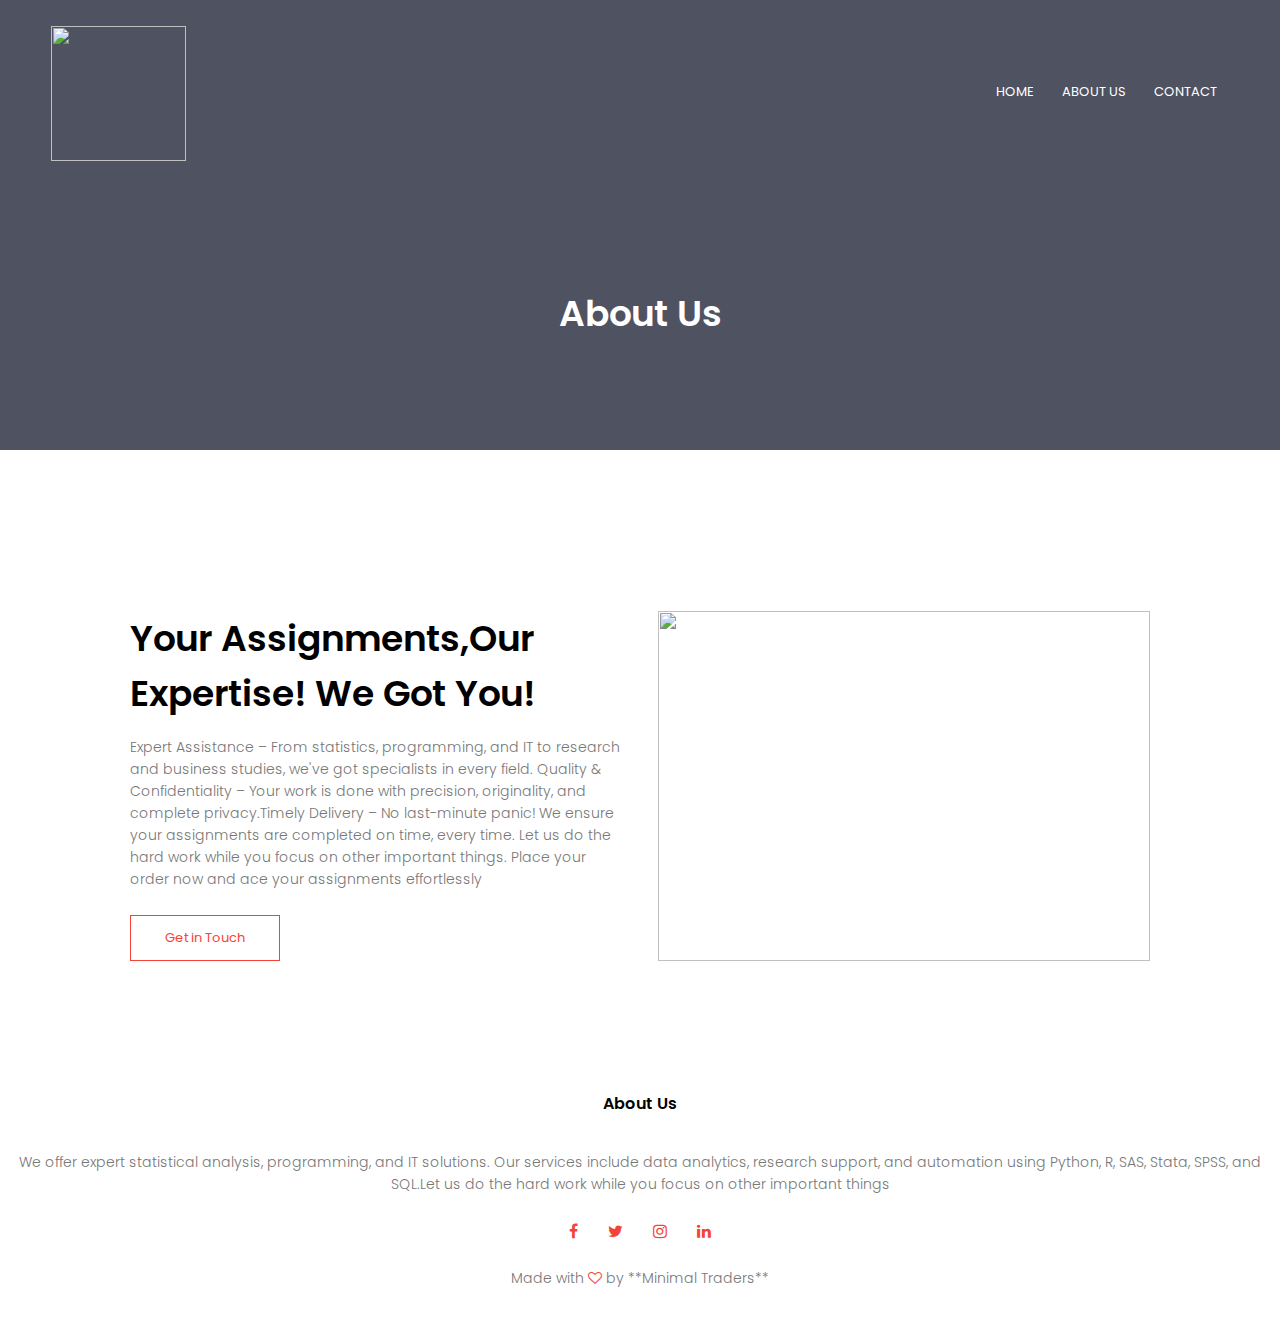
==== about.html @ 640298e1 "Add files via upload" ====
<html>
<head>
<meta name="viewport" content="width=device-width, initial-scale=1.0">
<title>Assignment Help - Expert Tutoring in Statistics, Programming & Data Analysis</title>
<link rel="stylesheet" href="style.css">
<link href="https://fonts.googleapis.com/css?family=Poppins:100,200,300,400,600,700&display=swap" rel="stylesheet">
<link rel="stylesheet" href="https://stackpath.bootstrapcdn.com/font-awesome/4.7.0/css/font-awesome.min.css"> 
</head>
<body>
    <section class="sub-header">
        <nav>
            <a href="index.html"><img src="images/logot.png"></a>
            <div class="nav-links" id="navLinks">  
                <i class="fa fa-close" onclick="hideMenu()"></i>
                <ul>
                    <li><a href="index.html">HOME</a></li>
                    <li><a href="about.html">ABOUT US</a></li>
                    <li><a href="contact.html">CONTACT</a></li>
                </ul>
            </div>
            <i class="fa fa-bars" onclick="showMenu()"></i>
        </nav>   
            <h1>About Us</h1>
    </section>
    
    
<!------- about us content -------->
    
<section class="about-us">
    <div class="row">
        <div class="about-col">
            <h1>Your Assignments,Our Expertise! We Got You!</h1>     
            <p>  Expert Assistance – From statistics, programming, and IT to research and business studies, we've got specialists in every field. Quality & Confidentiality – Your work is done with precision, originality, and complete privacy.Timely Delivery – No last-minute panic! We ensure your assignments are completed on time, every time.

Let us do the hard work while you focus on other important things. Place your order now and ace your assignments effortlessly</p>
            <a href="contact.html" class="hero-btn red-btn">Get in Touch</a>
        </div>
        <div class="about-col">
            <img src="images/about.jpg">
        </div>
    </div>    
</section>
 <!-------- footer ---------->

<section class="footer">
        <h4>About Us</h4>
        <p>We offer expert statistical analysis, programming, and IT solutions. Our services include data analytics, research support, and automation using Python, R, SAS, Stata, SPSS, and SQL.Let us do the hard work while you focus on other important things</p>
        <div class="icons">
            <i class="fa fa-facebook"></i>
            <i class="fa fa-twitter"></i>
            <i class="fa fa-instagram"></i>
            <i class="fa fa-linkedin"></i>
        </div>
        <p>Made with <i class="fa fa-heart-o"></i> by **Minimal Traders**</p>
</section>
 
<!----JavaScript for toggle menu---->
<script>
    var navLinks = document.getElementById("navLinks");

    function showMenu() {
        navLinks.style.right = "0";
    }

    function hideMenu() {
        navLinks.style.right = "-200px";
    }
</script> 
    
</body>
</html>
---- style.css ----
*{
    margin: 0;
    padding: 0;
    font-family: 'Poppins', sans-serif;
}
.header{
    min-height: 100vh;
    width: 100%;
    background-image: linear-gradient(rgba(4,9,30,0.7),rgba(4,9,30,0.7)),url(images/banner.jpg);
    background-position: center;
    background-size: cover;
    position: relative;
    overflow: hidden;
}

nav{
    display: flex;
    padding: 2% 4%;
    justify-content: space-between;
    align-items: center;
}
nav img{
    width: 135px;
}
.nav-links{
    flex: 1;
    text-align: right;
}
.nav-links ul li{
    list-style: none;
    display: inline-block;
    padding: 8px 12px;
    position: relative;
}
.nav-links ul li a{
    color: #fff;
    text-decoration: none;
    font-size: 13px;
}
.nav-links ul li::after{
    content: '';
    width: 0%;
    height: 2px;
    background: #f44336;
    display: block;
    margin: auto;
    transition: .5s;    
}
.nav-links ul li:hover::after{
    width: 100%;
}
nav .fa{
    display: none;
}

.text-box{
    width: 90%;
    color: #fff;
    position: absolute;
    top: 50%;
    left: 50%;
    transform: translate(-50%, -50%);
    text-align: center;
}
.text-box h1{
    font-size: 62px;
}
.text-box p{
    margin: 20px 0 40px;
    font-size: 14px;
    color: #fff;
}
.hero-btn {
    display: inline-block;
    text-decoration: none;
    color: #fff;
    border: 1px solid #fff;
    padding: 12px 34px;
    font-size: 13px;
    background: transparent;
    position: relative;
    cursor: pointer;
    transition: 1s;
}

.hero-btn:hover{
    border: 1px solid #f44336;
    background: #f44336;
}


@media(max-width: 700px)
{
   .nav-links ul li
    {
        display: block;
    }
    .nav-links
    {
        position: absolute;
        background: #f44336;
        height: 100vh;
        width: 200px;
        top: 0;
        right: -200px;
        text-align: left;
        z-index: 2;
        transition: 0.5s;
    }
    .nav-links ul{
        padding: 30px;
    }
    nav .fa{
        display: block;
        color: #fff;
        margin: 10px;
        font-size: 22px;
        cursor: pointer; 
    }
    .text-box h1{
        font-size: 20px;
    }
}

/*---------- course --------*/

.course{
    width: 80%;
    margin: auto;
    text-align: center;
    padding-top: 100px;
}
h1{
    font-size: 36px;
    font-weight: 600;
}
p{
    color: #777;
    font-size: 14px;
    font-weight: 300;
    line-height: 22px;
    padding: 10px;
}
.row{
    margin-top: 5%;
    display: flex;
    justify-content: space-between;  
}
  
.course-col{
    flex-basis: 31%;
    background: #fff3f3;
    border-radius: 10px;
    margin-bottom: 5%;
    padding: 20px 12px;
    box-sizing: border-box;
    transition: .5s;
}
h3{
    text-align: center;
    font-weight: 600;
    margin: 10px 0;
}
.course-col:hover{
    box-shadow: 0 0 20px 0px rgba(0, 0, 0, 0.2);
}

@media (max-width:700px){
    .row{
        flex-direction: column;
    }
} 

/*---------------- campus ----------------*/

.campus{
    width: 80%;
    margin: auto;
    text-align: center;
    padding-top: 50px;
}
.campus-col{
    flex-basis: 32%;
    border-radius: 10px;
    margin-bottom: 30px;
    position: relative;
    overflow: hidden;
}
.campus-col img{
    width: 100%;
}

.layer{
    background: transparent;
    height: 100%;
    width: 100%;
    top: 0;
    left: 0;
    position: absolute;
    transition: .5s;
}
.layer:hover{
    background: rgba(226, 0, 0, 0.7);
}
.layer h3{
    width: 100%;
    font-weight: 500;
    color: #fff;
    font-size: 26px;
    bottom: 0;
    left: 50%;
    transform: translateX(-50%);
    position: absolute;
    opacity: 0;
    transition: .5s;
}
.layer:hover h3{
    bottom: 49%;
    opacity: 1;
}

/*-------------- Facilities ----------------*/

.facility{
    width: 80%;
    margin: auto;
    text-align: center;
    padding-top: 100px;
}
.facility-col{
    flex-basis: 31%;
    border-radius: 10px;
    margin-bottom: 5%;
    text-align: left;
}
.facility-col img{
    width: 100%;
    border-radius: 10px;
}
.facility-col p{
    padding: 0;
}
.facility-col h3{
    margin-top: 16px;
    margin-bottom: 15px;
    text-align: left;
}

/*---------------- testimonials ------------------*/

.testimonials{
    width: 80%;
    margin: auto;
    padding-top: 100px;
    text-align: center;
}

.testimonial-col{
    flex-basis: 44%;
    border-radius: 10px;
    margin-bottom: 5%;
    text-align: left;
    background: #fff3f3;
    padding: 25px;
    cursor: pointer;
    display: flex;
}
.testimonial-col img{
    height: 40px;
    margin-left: 5px;
    margin-right: 30px;
    border-radius: 50%;
}
.testimonial-col p{
    padding: 0;
}
.testimonial-col h3{
    margin-top: 15px;
    text-align: left;
}
.testimonial-col .fa{
    color: #f44336;
}

@media(max-width:700px){
    .testimonial-col img{
        margin-left: 0px;
        margin-right: 15px;
    }
}

/*-------- Call To Action ----------*/


.cta{
    margin: 100px auto;
    width: 80%;
    background-image: linear-gradient(rgba(0,0,0,0.7),rgba(0,0,0,0.7)),url(images/banner2.jpg);
    background-position: center;
    background-size: cover;
    border-radius: 10px;
    text-align: center;
    padding: 100px 0;
}
.cta h1{
    color: #fff;
    margin-bottom: 40px; 
    padding: 0; 
}

@media(max-width:700px){
    .cta h1{
        font-size: 24px;
    }
}

/*--------------Footer---------------*/

.footer{
    width: 100%;
    text-align: center;
    padding: 30px 0;
}
.footer h4{
    margin-bottom: 25px;
    margin-top: 20px;
    font-weight: 600;
}

.icons .fa{
    color: #f44336;
    margin: 0 13px;
    cursor: pointer;
    padding: 18px 0;
}
.fa-heart-o{
    color: #f44336;
}


/*--------------- About Us Page --------------*/


.sub-header{
    height: 50vh;
    width: 100%;
    background-image: linear-gradient(rgba(4,9,30,0.7),rgba(4,9,30,0.7)),url(images/background.jpg);
    background-position: center;
    background-size: cover;
    text-align: center;
    color: #fff;
}
.sub-header h1{
    margin-top: 100px;
}
.about-us{
    width: 80%;
    margin: auto;
    padding-top: 80px;
    padding-bottom: 50px;
}

.about-col{
    flex-basis: 48%;
    padding: 30px 2px;
}
.about-col h1{
    padding-top: 0;
}
.about-col p{
    padding: 15px 0 25px;
}

.hero-btn.red-btn{
    border: 1px solid #f44336;
    background: transparent;
    color: #f44336;
}
.hero-btn.red-btn:hover{
    border: 1px solid #f44336;
    background: #f44336;
    color: #fff;
}
.hero-btn.red-btn::after{
    background: #f44336;
}
.hero-btn.red-btn::before{
    background: #f44336;
}
.content-image{
    flex-basis: 50%;
}
.about-col img{
    width: 100%;
}

/*---------- Blog Page -------------*/

.blog-content{
    width: 80%;
    margin: auto;
    padding: 60px 0;
}
.blog-left{
    flex-basis: 65%;
}
.blog-right{
    flex-basis: 32%;
}
.blog-left img{
    width: 100%;
}
.blog-left h2{
    color: #222;
    font-weight: 600;
    margin: 30px 0;
}
.blog-left p{
    color: #999;
    padding: 0;
}

.blog-right h3{
    background: #f44336;
    color: #fff;
    padding: 7px 0;
    font-size: 16px;
    margin-bottom: 20px;
}
.blog-right div{
    display: flex;
    align-items: center;
    justify-content: space-between;
    color: #555;
    padding: 8px;
    box-sizing: border-box;
}

.comment-box{
    border: 1px solid #ccc;
    margin: 50px 0;
    padding: 10px 20px;
}

.comment-box h3{
    text-align: left;
}
.comment-form input, .comment-form textarea{
    width: 100%;
    padding: 10px;
    margin: 15px 0;
    box-sizing: border-box;
    border: none;
    outline: none;
    background: #f0f0f0;
}
.comment-form button{
    margin: 10px 0;
}


@media (max-width:700px){
    .sub-header h1{
        font-size: 24px;
    }
} 


/*------- Contact Us Page ------------*/

.location{
    width: 80%;
    margin: auto;
    padding: 80px 0;
}
.location iframe{
    width: 100%;
}

.contact-us{
    width: 80%;
    margin: auto;
}
.contact-col{
    flex-basis: 48%;
    margin-bottom: 30px;
}

.contact-col div{
    display: flex;
    align-items: center;
    margin-bottom: 40px;
}

.contact-col div .fa{
    font-size: 28px;
    color: #f44336;
    margin: 10px;
    margin-right: 30px;
}
    
.contact-col div p{
    padding: 0;
}
.contact-col div h5{
    font-size: 20px;
    margin-bottom: 5px;
    color: #555;
    font-weight: 400;
    
}
.contact-col input, .contact-col textarea{
    width: 100%;
    padding: 15px;
    margin-bottom: 17px;
    outline: none;
    border: 1px solid #ccc;
}

.footer-link{
    text-decoration: none;
    color: #777;
}
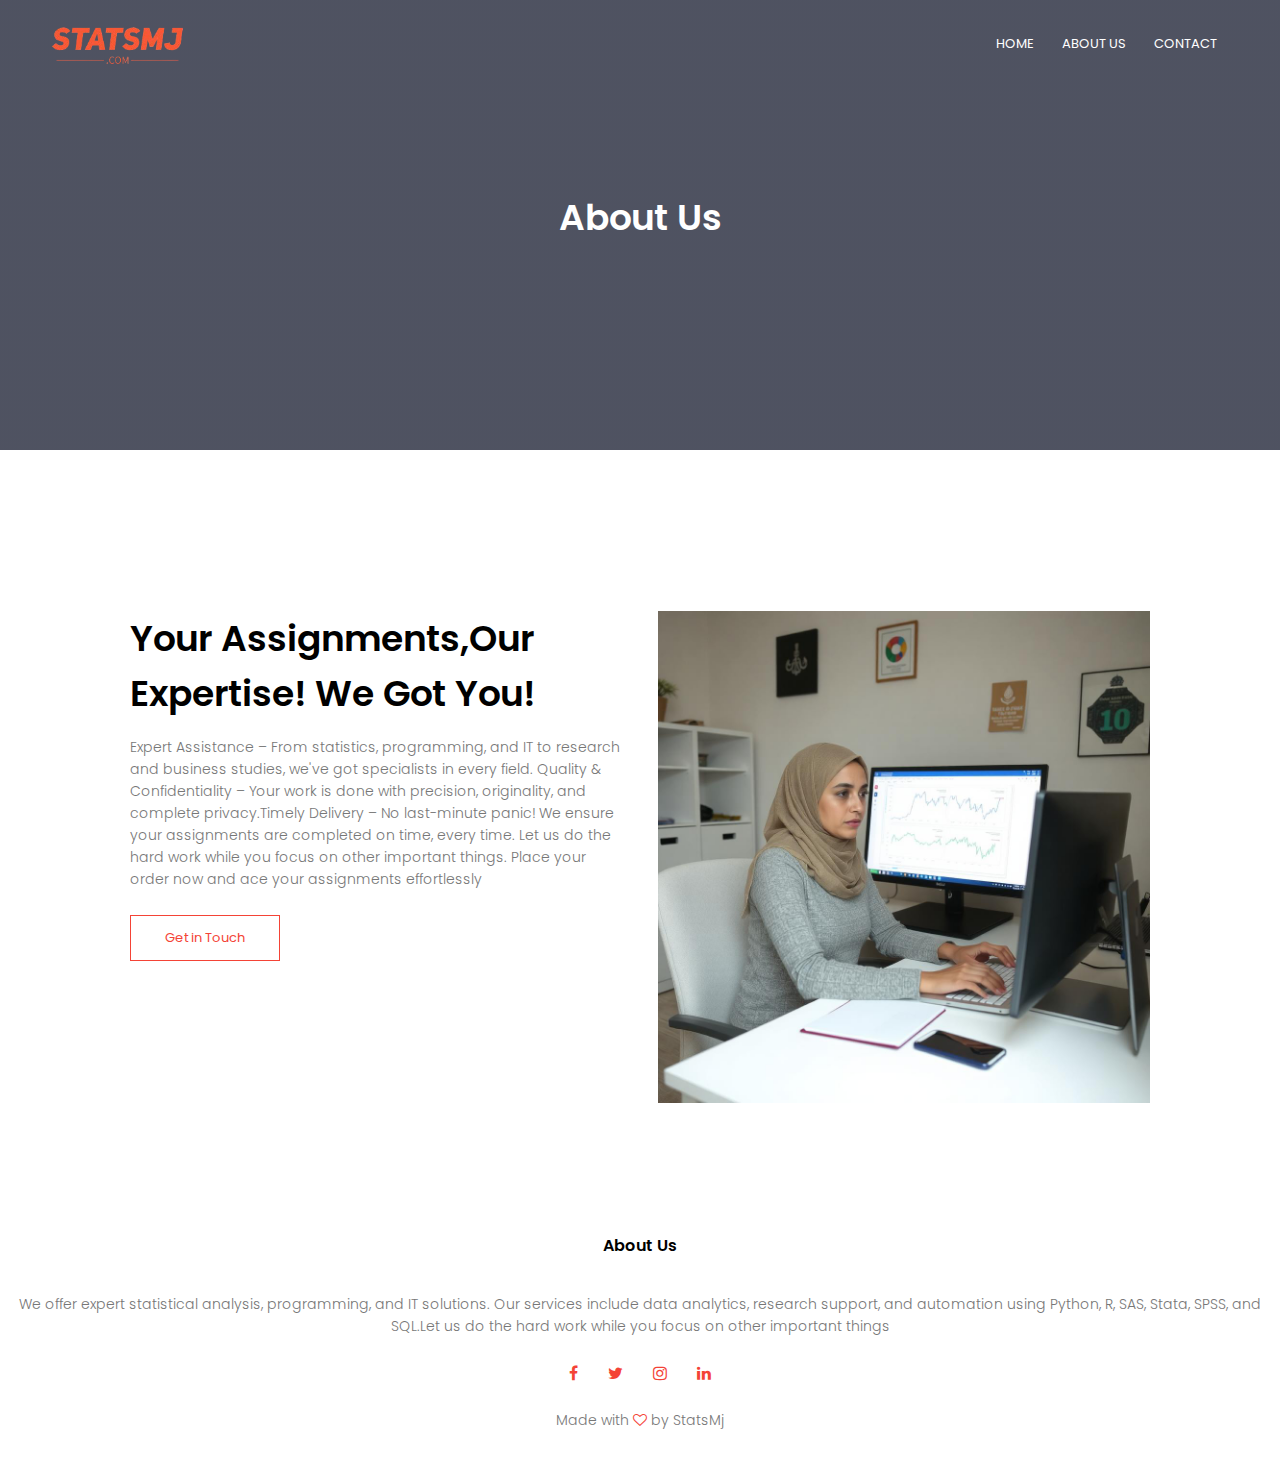
==== commit 2698e8e8: "Update about.html" ====
--- a/about.html
+++ b/about.html
@@ -9,7 +9,7 @@
 <body>
     <section class="sub-header">
         <nav>
-            <a href="index.html"><img src="images/logot.png"></a>
+            <a href="index.html"><img src="logot.png"></a>
             <div class="nav-links" id="navLinks">  
                 <i class="fa fa-close" onclick="hideMenu()"></i>
                 <ul>
@@ -36,7 +36,7 @@
             <a href="contact.html" class="hero-btn red-btn">Get in Touch</a>
         </div>
         <div class="about-col">
-            <img src="images/about.jpg">
+            <img src="about.jpg">
         </div>
     </div>    
 </section>
@@ -51,7 +51,7 @@
             <i class="fa fa-instagram"></i>
             <i class="fa fa-linkedin"></i>
         </div>
-        <p>Made with <i class="fa fa-heart-o"></i> by **Minimal Traders**</p>
+        <p>Made with <i class="fa fa-heart-o"></i> by StatsMj</p>
 </section>
  
 <!----JavaScript for toggle menu---->
@@ -68,4 +68,4 @@
 </script> 
     
 </body>
-</html>    +</html>    
